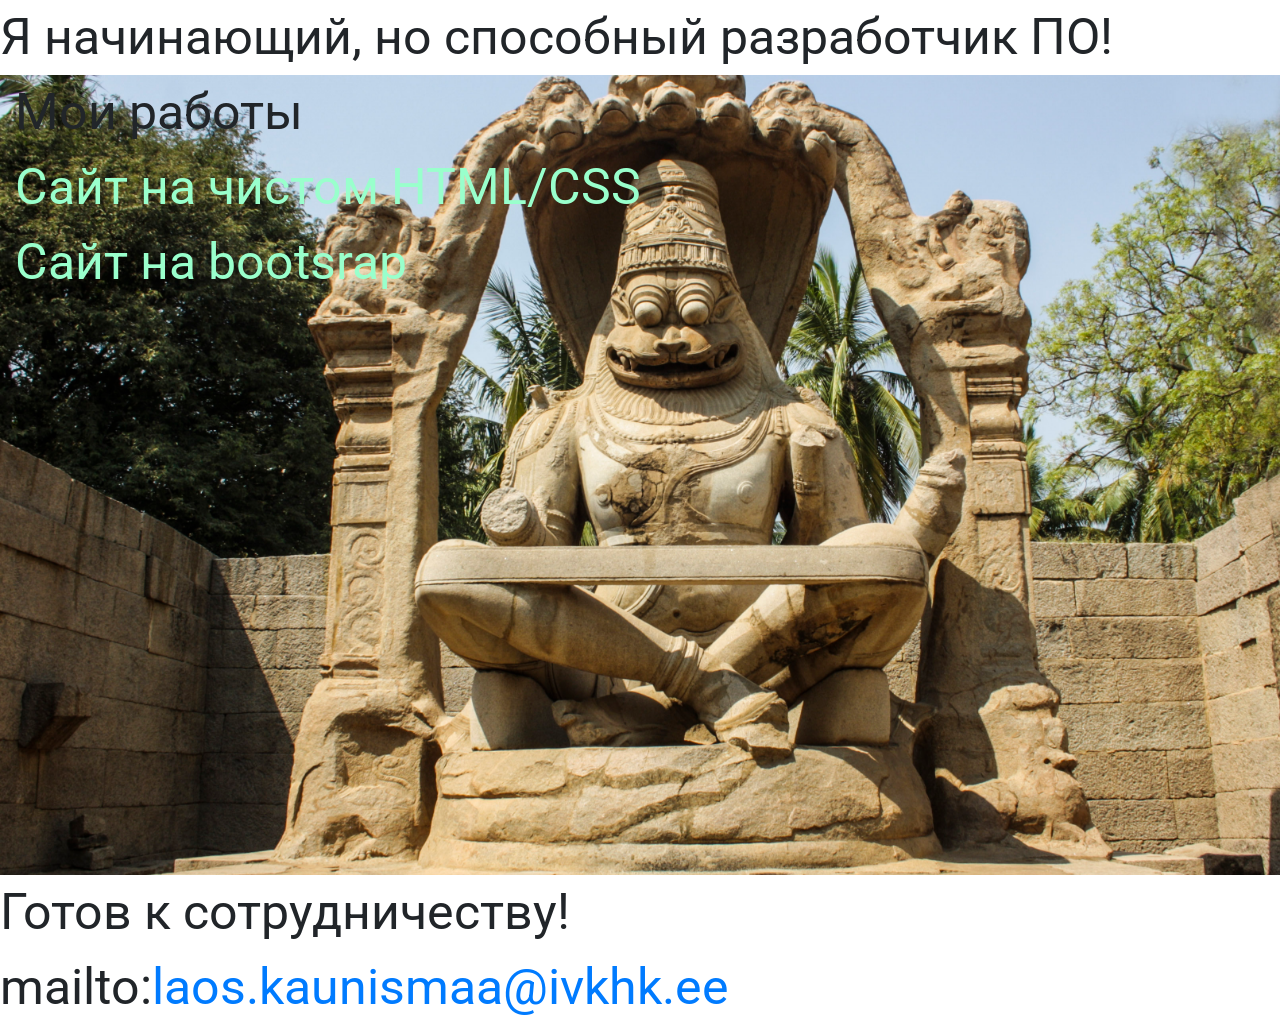
==== index.html @ 7409377d "18.02.2021" ====
<!DOCTYPE html>
<html lang="en">
<head>
    <meta charset="UTF-8">
    <meta name="viewport" content="width=device-width, initial-scale=1.0">
    <title>Мое портфолио!</title>
    <link rel="preconnect" href="https://fonts.gstatic.com">
	<link href="https://fonts.googleapis.com/css2?family=Roboto&display=swap" rel="stylesheet">
	<link rel="stylesheet" href="https://cdn.jsdelivr.net/npm/bootstrap@4.6.0/dist/css/bootstrap.min.css" integrity="sha384-B0vP5xmATw1+K9KRQjQERJvTumQW0nPEzvF6L/Z6nronJ3oUOFUFpCjEUQouq2+l" crossorigin="anonymous">
    <link rel="stylesheet" href="styles.css">
</head>
<body>
    <header>
     	
     	Я начинающий, но способный разработчик ПО!  

    </header> 
    <div class="container-fluid laos">
    	Мои работы
    	<div class="my_projects row">
    		<div class="col"><a href="kinobaza/index.html">Сайт на чистом HTML/CSS</a>
    		</div>
    		
    		<!-- <br> -->
    		<div class="col"><a href="Kinobazabootstrap/index.html">Сайт на bootsrap</a>
    		</div>
    		
    	</div>
    </div> 
    <footer>

    
    	Готов к сотрудничеству!
	mailto:<a href="#">laos.kaunismaa@ivkhk.ee</a>

    </footer>
</body>
</html>
---- styles.css ----
*{
	box-sizing: border-box;
	margin: 0;
	padding: 0;

}

html{
	font-family: sans-serif;
	font-size: 50px;
	text-align: center;
	color: #ffff;
	background: #99FFCC;
}

header{

}

.laos{
	min-height: 800px;
	background: url('img/me.jpg') center/cover no-repeat;

}

.my_projects {
	display: block;
	left: 10px;
}

.my_projects a{
	color: #99FFCC;
}
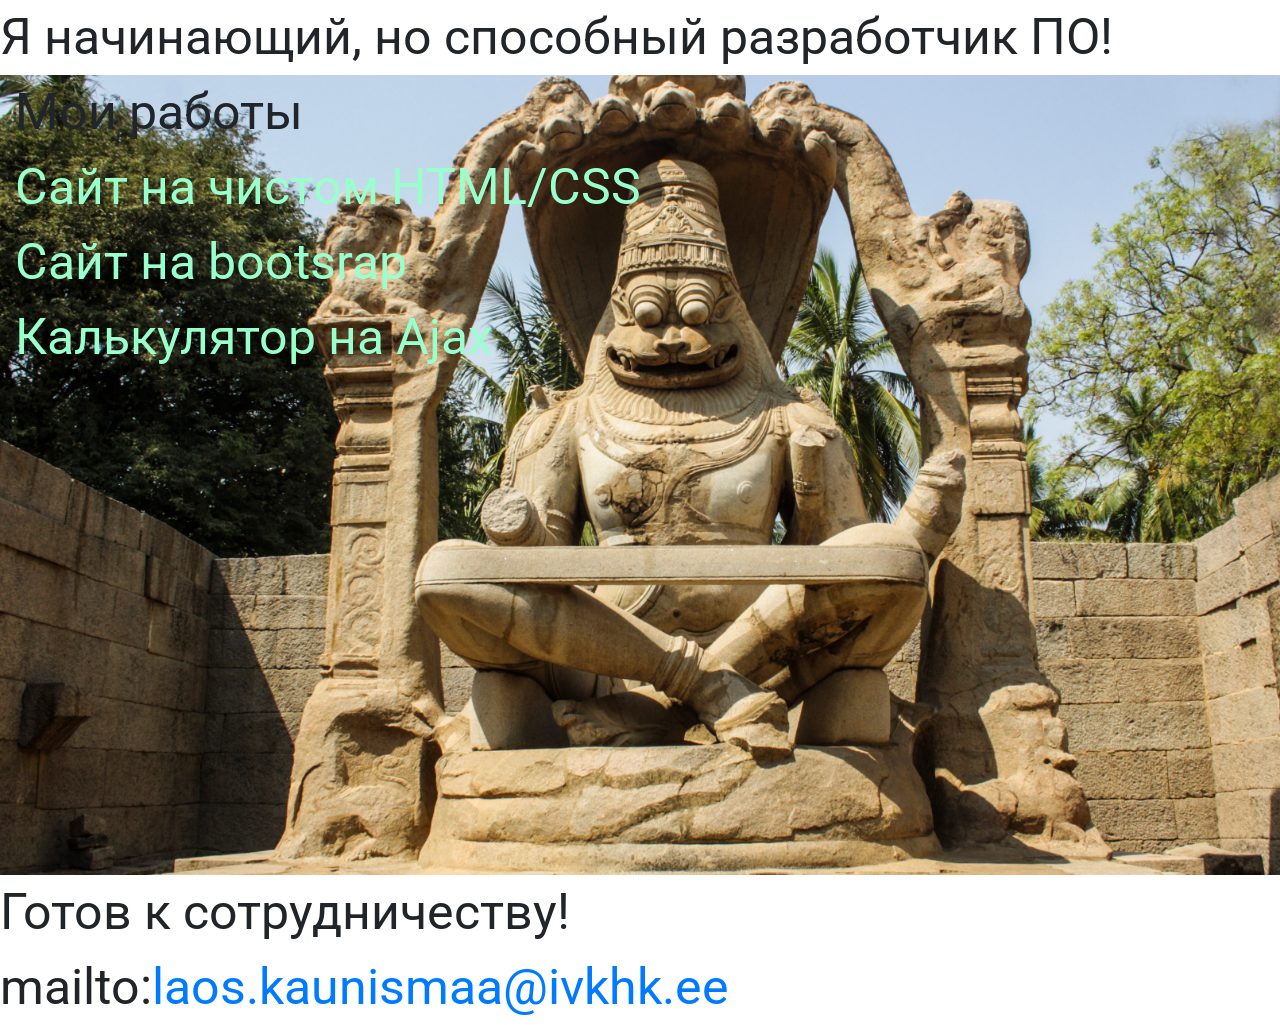
==== commit f5534607: "Update index.html" ====
--- a/index.html
+++ b/index.html
@@ -24,6 +24,8 @@
     		<!-- <br> -->
     		<div class="col"><a href="Kinobazabootstrap/index.html">Сайт на bootsrap</a>
     		</div>
+		<div class="col"><a href="calc/index.html">Калькулятор на Ajax</a>
+    		</div>
     		
     	</div>
     </div> 
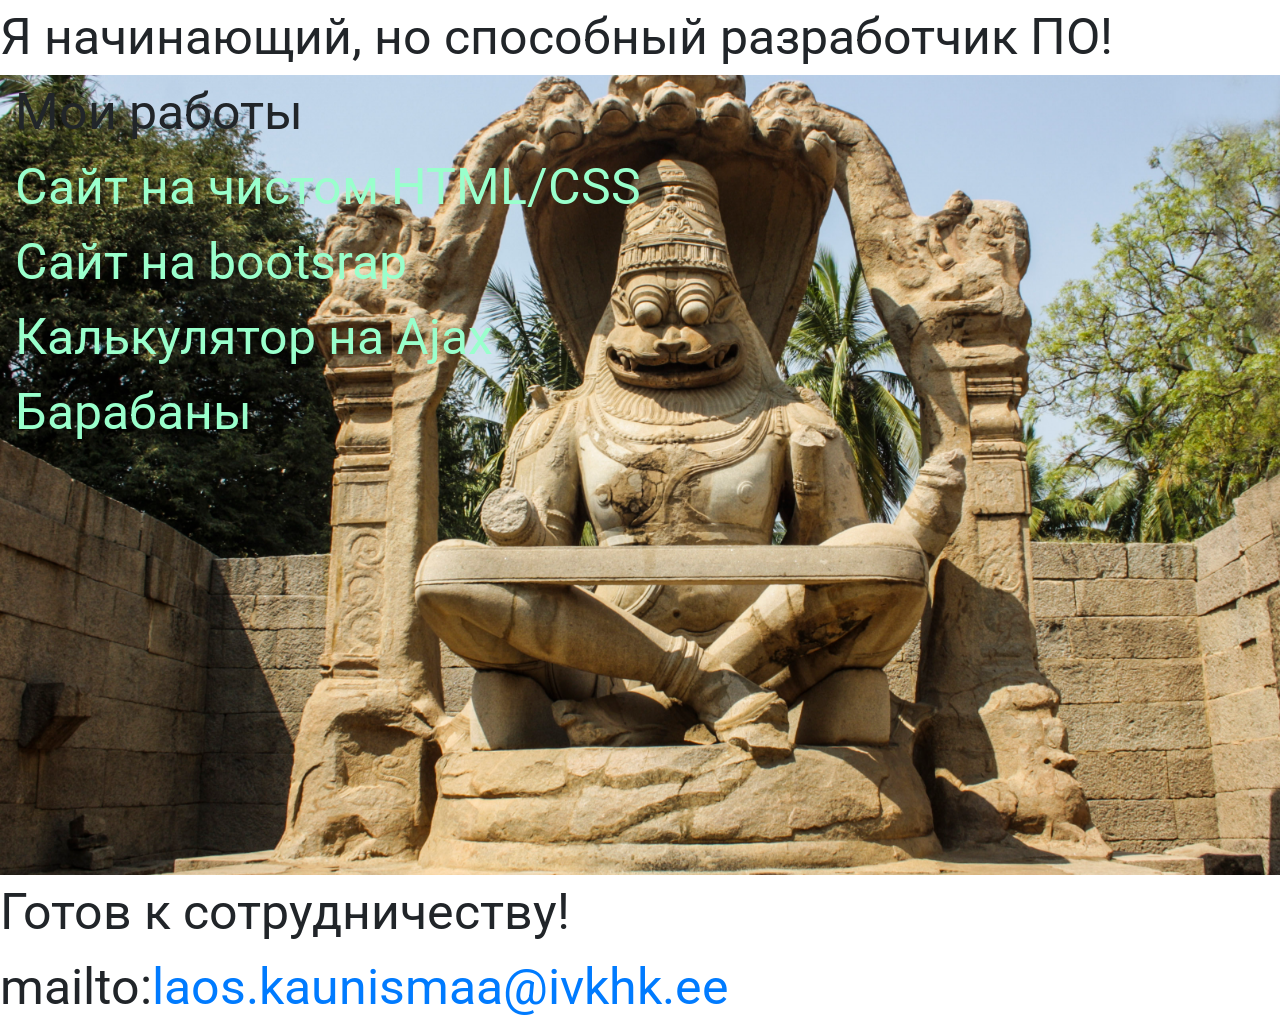
==== commit 74abadf7: "Барабаны" ====
--- a/index.html
+++ b/index.html
@@ -26,6 +26,8 @@
     		</div>
 		<div class="col"><a href="calc/index.html">Калькулятор на Ajax</a>
     		</div>
+		<div class="col"><a href="drum/index.html">Барабаны</a>
+    		</div>
     		
     	</div>
     </div> 
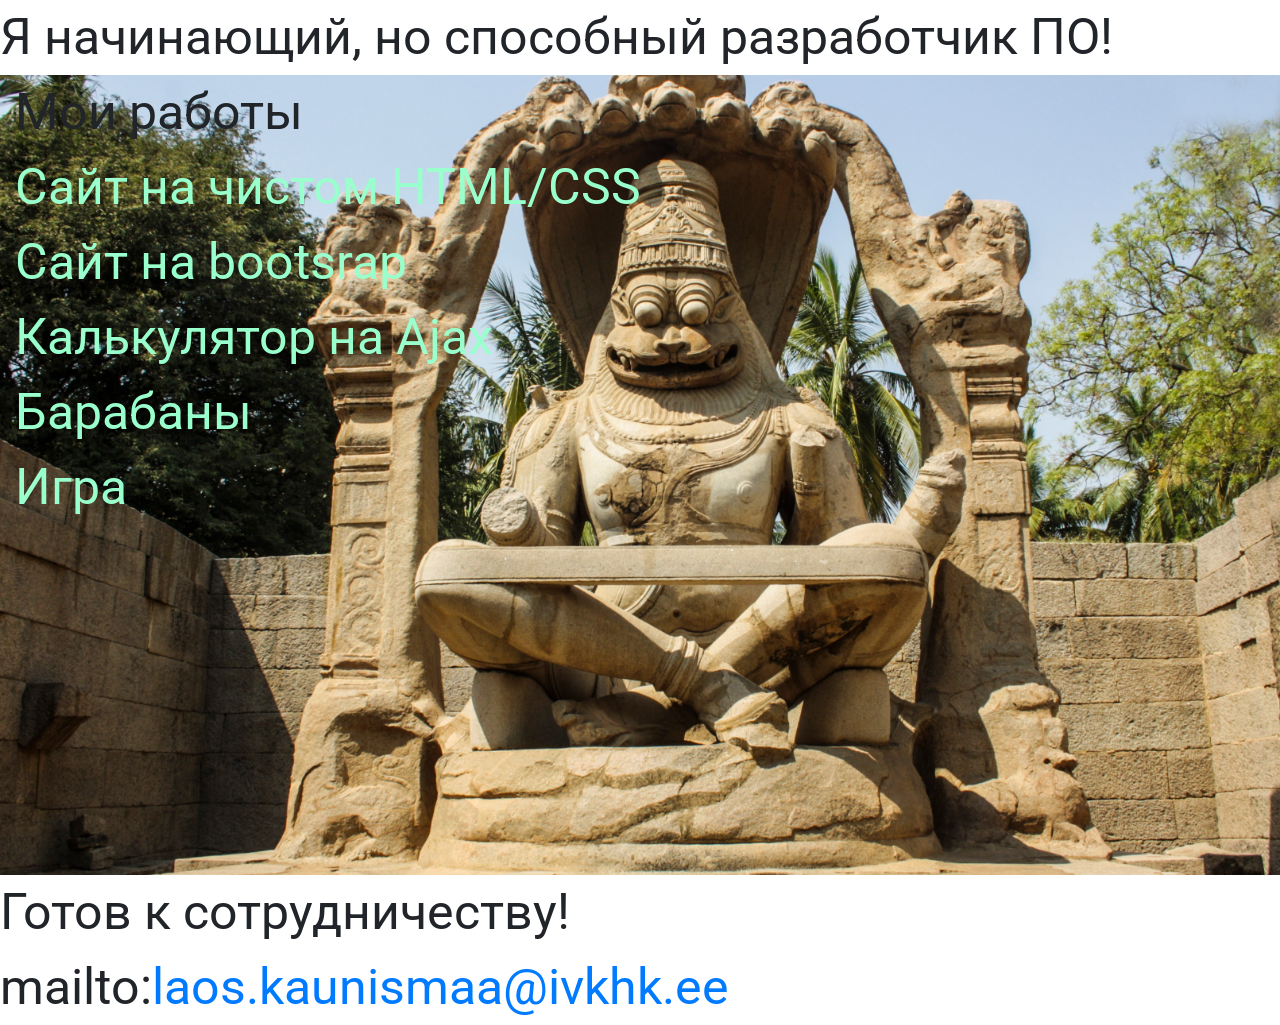
==== commit 0f14be13: "Update index.html r" ====
--- a/index.html
+++ b/index.html
@@ -28,6 +28,8 @@
     		</div>
 		<div class="col"><a href="drum/index.html">Барабаны</a>
     		</div>
+		<div class="col"><a href="Arconoid/index.html">Игра</a>
+    		</div>
     		
     	</div>
     </div> 
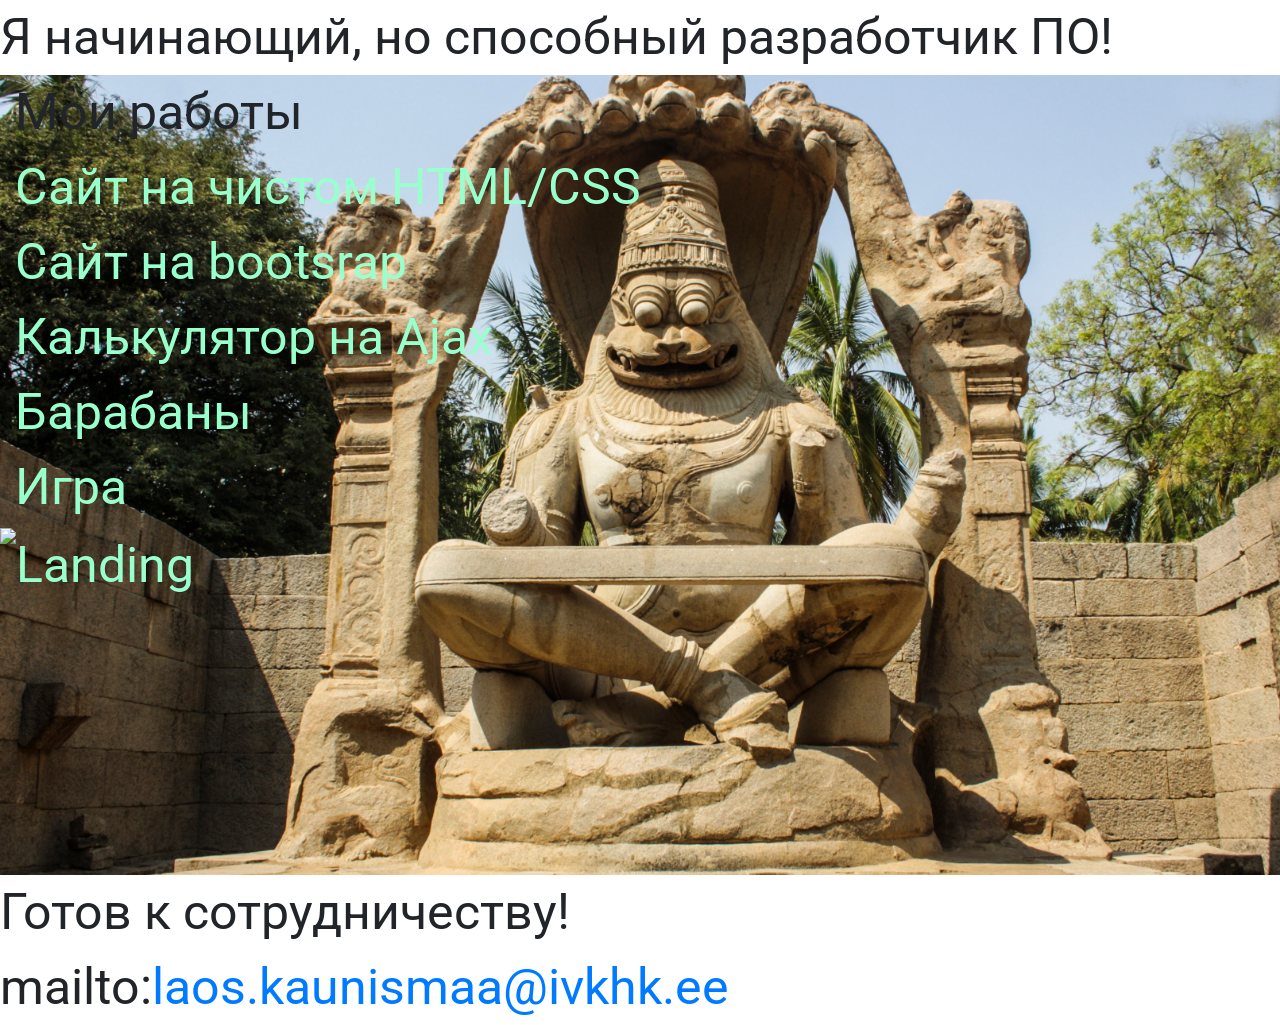
==== commit 54d2112d: "Update index.html L+" ====
--- a/index.html
+++ b/index.html
@@ -26,10 +26,13 @@
     		</div>
 		<div class="col"><a href="calc/index.html">Калькулятор на Ajax</a>
     		</div>
-		<div class="col"><a href="drum/index.html">Барабаны</a>
+		<div class="col"><a href="DrumKit/DrumKit.html">Барабаны</a>
     		</div>
-		<div class="col"><a href="Arconoid/index.html">Игра</a>
+		<div class="col"><a href="Arconoid/Game.html">Игра</a>
     		</div>
+		<div class="each-work">
+                <a href="Landing/src/index.html"><img src="images/landing.png" alt="Landing"></a>
+                </div>
     		
     	</div>
     </div> 
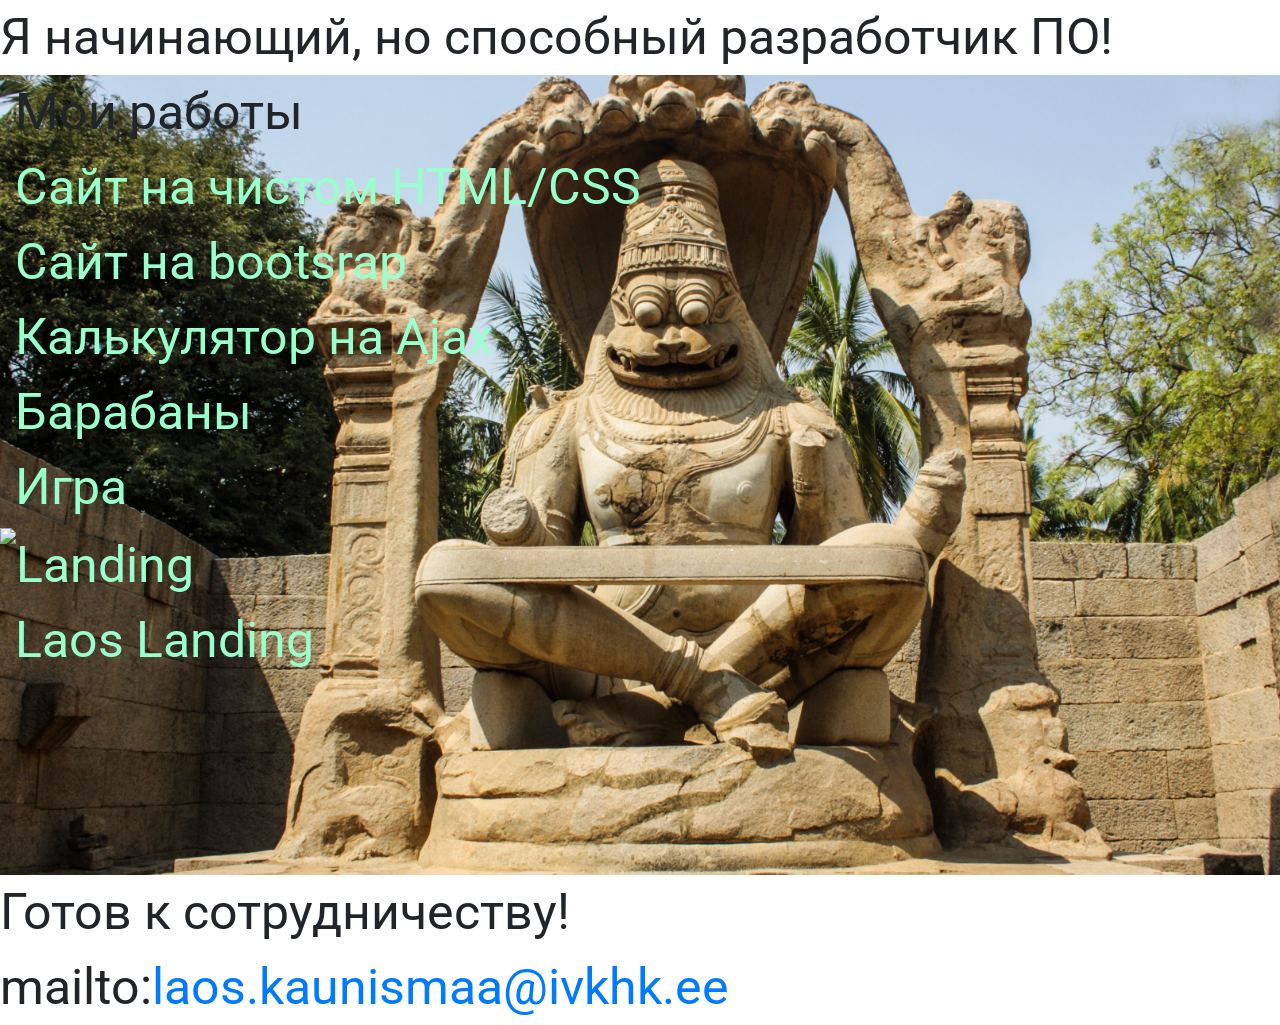
==== commit f3b3f506: "Update index.html laos landing" ====
--- a/index.html
+++ b/index.html
@@ -33,6 +33,8 @@
 		<div class="each-work">
                 <a href="Landing/src/index.html"><img src="images/landing.png" alt="Landing"></a>
                 </div>
+		<div class="col"><a href="Laos_Landing/index.html">Laos Landing</a>
+    		</div>
     		
     	</div>
     </div> 
